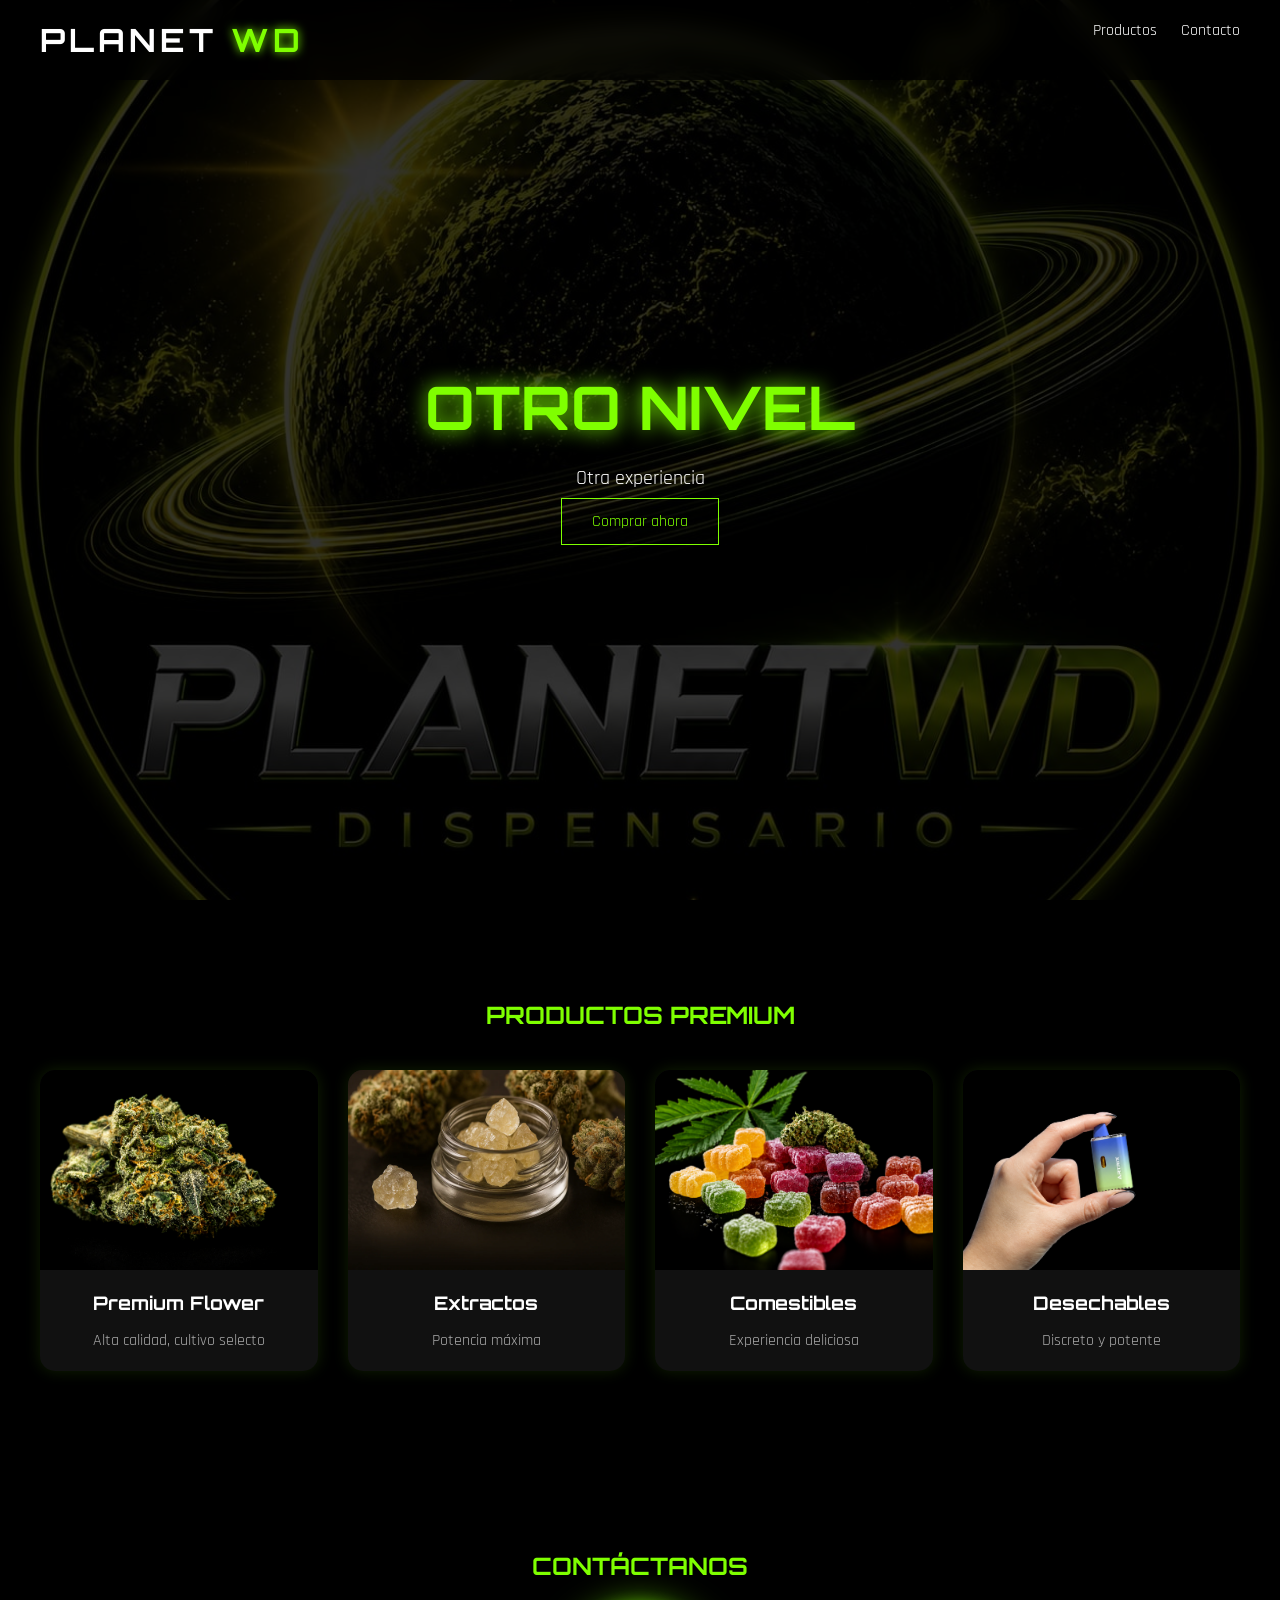
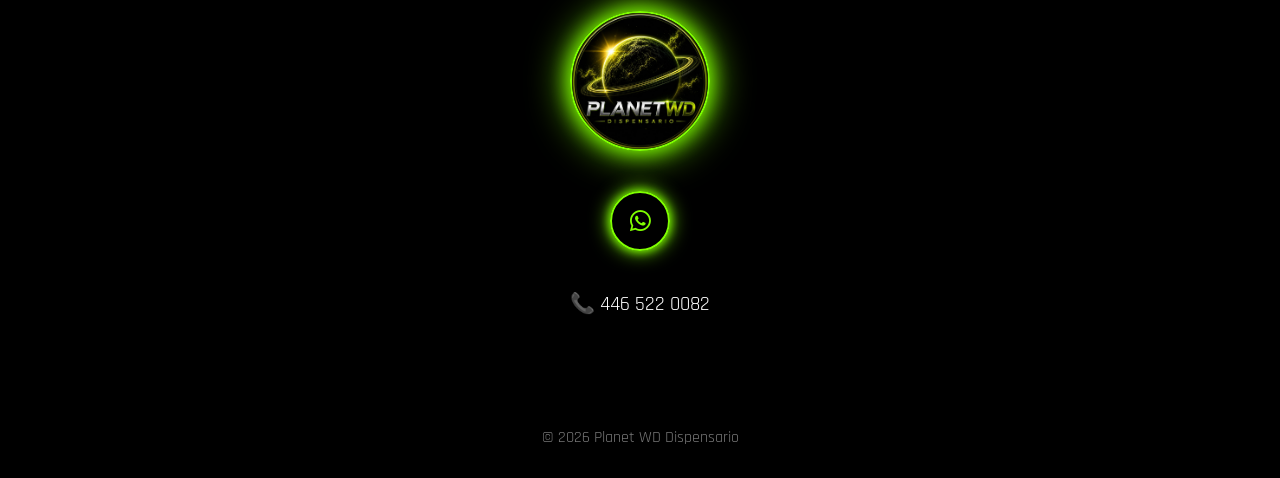
==== index.html @ 8eed3ee5 "mi pagina web" ====
<!DOCTYPE html>
<html lang="es">
<head>
  <meta charset="UTF-8">
  <meta name="viewport" content="width=device-width, initial-scale=1.0">
  <title>Planet WD Dispensario</title>
<link rel="icon" href="img/planeta.png" type="image/jpg">
  <!-- Fuentes -->
  <link href="https://fonts.googleapis.com/css2?family=Orbitron:wght@500;700&family=Rajdhani:wght@300;400;600&display=swap" rel="stylesheet">
<link rel="stylesheet" href="https://cdnjs.cloudflare.com/ajax/libs/font-awesome/6.5.0/css/all.min.css">
  <link rel="stylesheet" href="styles.css">
</head>

<body>

<!-- HEADER -->
<header>
  <h1>PLANET <span>WD</span></h1>
  <nav>
    <a href="#productos">Productos</a>
    <a href="#contacto">Contacto</a>
  </nav>
</header>

<!-- HERO -->
<section class="hero">
     <img src="img/planeta.png" class="hero-bg">
  <div class="overlay"></div>
  <div class="hero-text">
    <h2>OTRO NIVEL</h2>
    <p>Otra experiencia</p>
    <a href="#productos" class="btn">Comprar ahora</a>
  </div>
</section>

<!-- PRODUCTOS -->
<section id="productos" class="productos">
  <h2>PRODUCTOS PREMIUM</h2>

  <div class="grid">

    <a href="premium.html" class="card-link">
      <div class="card">
        <img src="img/flor.PNG">
        <h3>Premium Flower</h3>
        <p>Alta calidad, cultivo selecto</p>
      </div>
    </a>

    <a href="extractos.html" class="card-link">
      <div class="card">
        <img src="img/diamante.webp">
        <h3>Extractos</h3>
        <p>Potencia máxima</p>
      </div>
    </a>

    <a href="comestibles.html" class="card-link">
      <div class="card">
        <img src="img/comestibles.PNG">
        <h3>Comestibles</h3>
        <p>Experiencia deliciosa</p>
      </div>
    </a>

    <a href="desechables.html" class="card-link">
      <div class="card">
        <img src="img/desechables.PNG">
        <h3>Desechables</h3>
        <p>Discreto y potente</p>
      </div>
    </a>

  </div>
</section>

<!-- CONTACTO -->
<section id="contacto" class="contacto">
  <h2>CONTÁCTANOS</h2>
<!-- LOGO -->
  <div class="logo-contacto">
    <img src="img/logo.jpg" alt="Planet WD Logo">
  </div>
 
  <div class="social">
  <a href="https://wa.me/524465220082?text=Hola%20quiero%20información%20sobre%20sus%20productos" class="icon">
    <i class="fab fa-whatsapp"></i>
  </a>

</div>

  <p class="numero">📞 446 522 0082</p>

</section>

<footer>
  <p>© 2026 Planet WD Dispensario</p>
</footer>
<script>
  window.addEventListener("scroll", function() {
    let img = document.querySelector(".hero-bg");
    let scroll = window.scrollY;

    if(scroll > 100){
      img.style.opacity = "0";
    } else {
      img.style.opacity = "1";
    }
  });
</script>
</body>
</html>
---- styles.css ----
*{
  margin:0;
  padding:0;
  box-sizing:border-box;
}

body{
  font-family: 'Rajdhani', sans-serif;
  background:#000;
  color:#fff;
}

/* HEADER */
header{
  position:fixed;
  width:100%;
  display:flex;
  justify-content:space-between;
  padding:20px 40px;
  background:rgba(0,0,0,0.7);
  backdrop-filter: blur(10px);
  z-index:1000;
}

header h1{
  font-family:'Orbitron', sans-serif;
  letter-spacing:4px;
}

header span{
  color:#7fff00;
  text-shadow:0 0 10px #7fff00;
}

nav a{
  margin-left:20px;
  color:white;
  text-decoration:none;
}

/* HERO */
.hero{
  height:100vh;
  background:url('/img/logo.jpg') center/cover no-repeat;
  display:flex;
  justify-content:center;
  align-items:center;
  position:relative;
}

.overlay{
  position:absolute;
  width:100%;
  height:100%;
  background:rgba(0,0,0,0.8);
}

.hero-text{
  position:relative;
  text-align:center;
}

.hero h2{
  font-family:'Orbitron';
  font-size:60px;
  color:#7fff00;
  text-shadow:0 0 20px #7fff00;
}

.hero p{
  margin:20px 0;
  font-size:20px;
}

.btn{
  padding:12px 30px;
  border:1px solid #7fff00;
  color:#7fff00;
  text-decoration:none;
  transition:0.3s;
}

.btn:hover{
  background:#7fff00;
  color:#000;
}

/* PRODUCTOS */
.productos{
  padding:100px 40px;
  text-align:center;
}

.productos h2{
  font-family:'Orbitron';
  color:#7fff00;
  margin-bottom:40px;
}

.grid{
  display:grid;
  grid-template-columns:repeat(auto-fit, minmax(250px,1fr));
  gap:30px;
}

.card{
  background:#111;
  border-radius:15px;
  overflow:hidden;
  transition:0.3s;
  box-shadow:0 0 15px #7fff0020;
}

.card:hover{
  transform:scale(1.05);
  box-shadow:0 0 20px #7fff00;
}

.card img{
  width:100%;
  height:200px;
  object-fit:cover;
}

.card h3{
  font-family:'Orbitron';
  margin:15px 0;
}

.card p{
  color:#aaa;
  padding-bottom:20px;
}

/* CONTACTO */
.contacto{
  padding:80px 20px;
  text-align:center;
}

.contacto h2{
  font-family:'Orbitron';
  color:#7fff00;
}

.social{
  margin:30px 0;
}

.btn-social{
  display:inline-block;
  margin:10px;
  padding:10px 25px;
  border:1px solid #7fff00;
  color:#7fff00;
  text-decoration:none;
}

.btn-social:hover{
  background:#7fff00;
  color:#000;
}

.numero{
  font-size:20px;
  margin-top:20px;
}

/* FOOTER */
footer{
  text-align:center;
  padding:30px;
  background:#000;
  color:#777;
}

/* RESPONSIVE */
@media(max-width:768px){

  .hero h2{
    font-size:35px;
  }

  header{
    padding:15px 20px;
  }

}

.hero-bg{
  position:absolute;
  width:100%;
  height:100%;
  object-fit:cover;
  top:0;
  left:0;
  z-index:0;
  opacity:1;
  transition:opacity 0.6s ease;
}

/* Para que el texto esté arriba */
.hero-text{
  position:relative;
  z-index:2;
}

.overlay{
  z-index:1;
}

.logo-contacto{
  display:flex;
  justify-content:center;
  margin:30px 0;
}

.logo-contacto img{
  width:140px;
  height:140px;
  border-radius:50%;
  object-fit:cover;

  /* efecto premium */
  box-shadow: 
    0 0 20px #7fff00,
    0 0 40px #7fff00,
    inset 0 0 20px #7fff00;

  border:2px solid #7fff00;

  transition:0.3s;
}

.logo-contacto img:hover{
  transform:scale(1.1);
  box-shadow: 
    0 0 30px #7fff00,
    0 0 60px #7fff00;
}

.icon{
  display:inline-flex;
  justify-content:center;
  align-items:center;
  width:60px;
  height:60px;
  margin:10px;
  border-radius:50%;
  border:2px solid #7fff00;
  color:#7fff00;
  font-size:24px;
  text-decoration:none;

  box-shadow:
    0 0 10px #7fff00,
    0 0 20px #7fff00;

  transition:0.3s;
}

.icon:hover{
  background:#7fff00;
  color:#000;

  box-shadow:
    0 0 20px #7fff00,
    0 0 40px #7fff00;

  transform:scale(1.1);
}

.card-link{
  text-decoration:none;
  color:inherit;
}
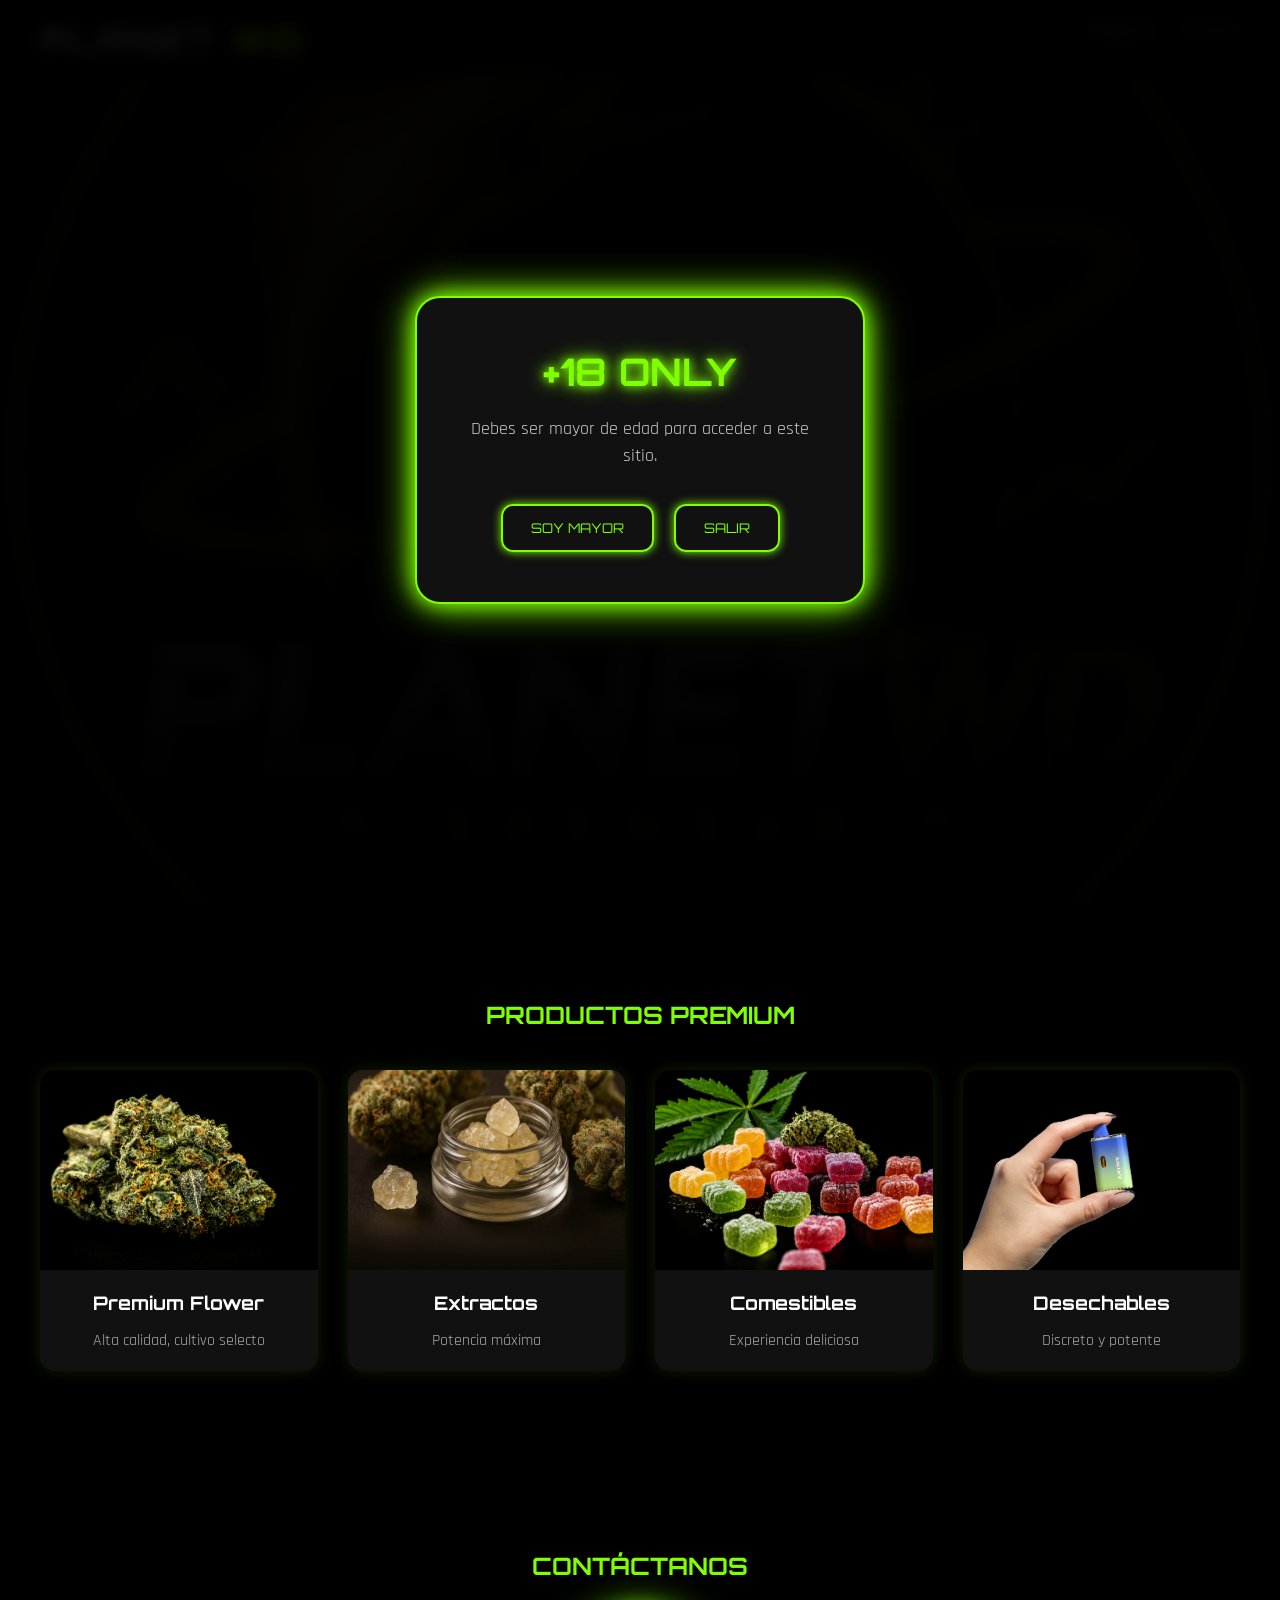
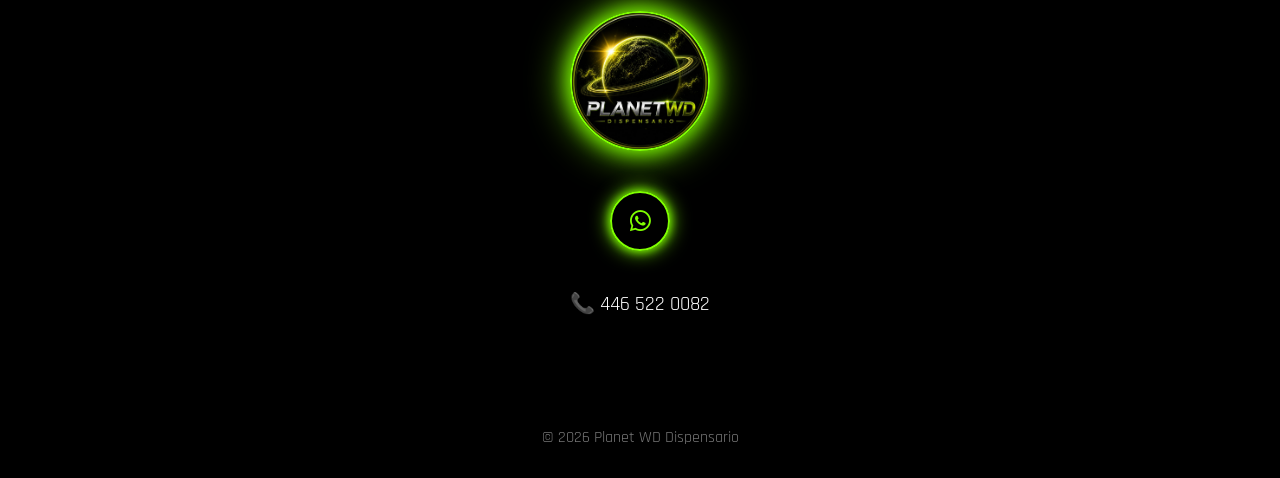
==== commit ed7141ce: "agregue modal +18" ====
--- a/index.html
+++ b/index.html
@@ -12,7 +12,25 @@
 </head>
 
 <body>
+<div id="ageModal" class="age-modal">
+  <div class="age-box">
+    <h1>+18 ONLY</h1>
 
+    <p>
+      Debes ser mayor de edad para acceder a este sitio.
+    </p>
+
+    <div class="buttons">
+      <button onclick="enterSite()" class="yes-btn">
+        SOY MAYOR
+      </button>
+
+      <button onclick="leaveSite()" class="no-btn">
+        SALIR
+      </button>
+    </div>
+  </div>
+</div>
 <!-- HEADER -->
 <header>
   <h1>PLANET <span>WD</span></h1>
@@ -29,7 +47,7 @@
   <div class="hero-text">
     <h2>OTRO NIVEL</h2>
     <p>Otra experiencia</p>
-    <a href="#productos" class="btn">Comprar ahora</a>
+    <a href="#productos" class="btn">Contactanos</a>
   </div>
 </section>
 
@@ -107,6 +125,14 @@
       img.style.opacity = "1";
     }
   });
+
+  function enterSite() {
+  document.getElementById("ageModal").style.display = "none";
+}
+
+function leaveSite() {
+  window.location.href = "https://google.com";
+}
 </script>
 </body>
 </html>
--- a/styles.css
+++ b/styles.css
@@ -273,4 +273,86 @@
 .card-link{
   text-decoration:none;
   color:inherit;
+}
+
+/* MODAL +18 */
+
+.age-modal{
+  position:fixed;
+  top:0;
+  left:0;
+  width:100%;
+  height:100%;
+  background:rgba(0,0,0,0.92);
+  display:flex;
+  justify-content:center;
+  align-items:center;
+  z-index:99999;
+  backdrop-filter: blur(8px);
+}
+
+.age-box{
+  width:90%;
+  max-width:450px;
+  background:#111;
+  border:2px solid #7fff00;
+  border-radius:25px;
+  padding:50px 35px;
+  text-align:center;
+
+  box-shadow:
+    0 0 20px #7fff00,
+    0 0 40px #7fff00;
+}
+
+.age-box h1{
+  font-family:'Orbitron', sans-serif;
+  color:#7fff00;
+  font-size:38px;
+  margin-bottom:20px;
+
+  text-shadow:
+    0 0 10px #7fff00,
+    0 0 20px #7fff00;
+}
+
+.age-box p{
+  color:#ccc;
+  font-size:18px;
+  margin-bottom:35px;
+  line-height:1.5;
+}
+
+.buttons{
+  display:flex;
+  justify-content:center;
+  gap:20px;
+  flex-wrap:wrap;
+}
+
+.yes-btn,
+.no-btn{
+  padding:14px 28px;
+  border-radius:12px;
+  border:2px solid #7fff00;
+  background:transparent;
+  color:#7fff00;
+  font-family:'Orbitron', sans-serif;
+  cursor:pointer;
+  transition:0.3s;
+
+  box-shadow:
+    0 0 10px #7fff00;
+}
+
+.yes-btn:hover,
+.no-btn:hover{
+  background:#7fff00;
+  color:#000;
+
+  box-shadow:
+    0 0 20px #7fff00,
+    0 0 40px #7fff00;
+
+  transform:scale(1.05);
 }
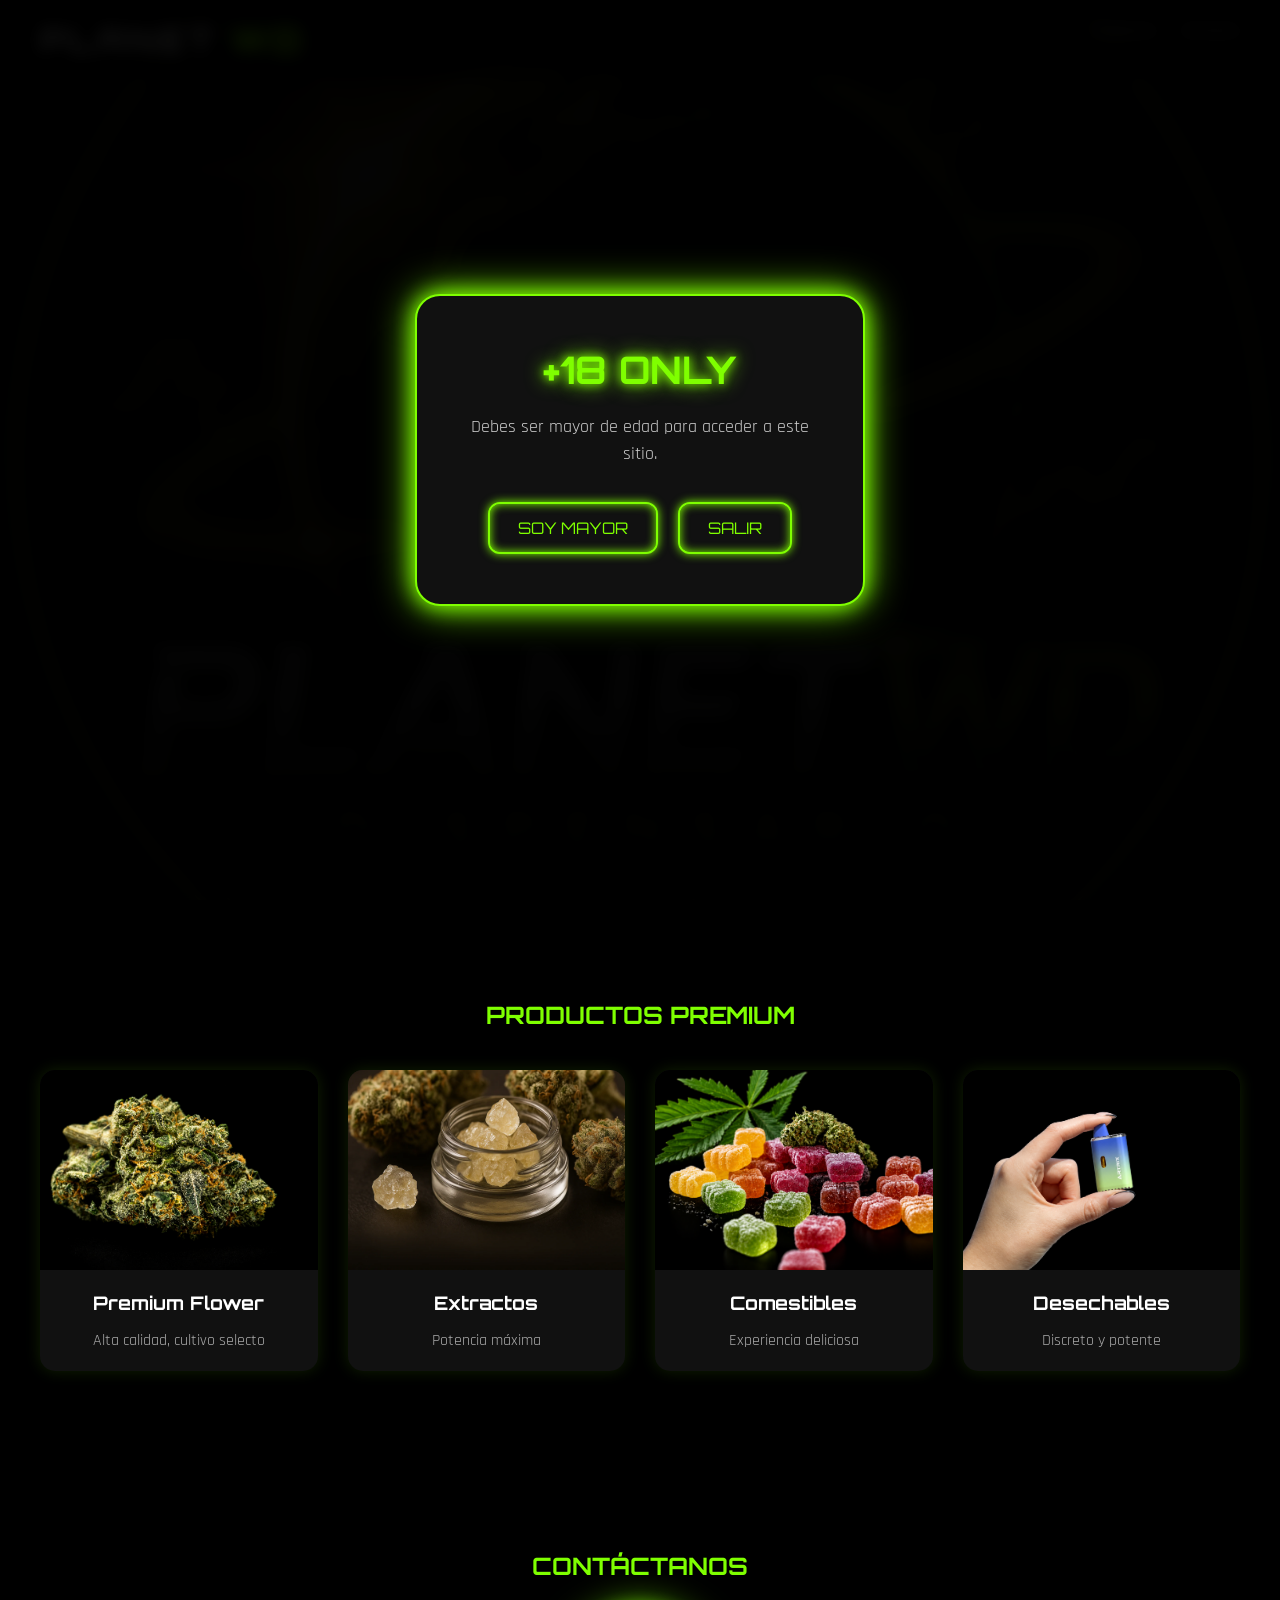
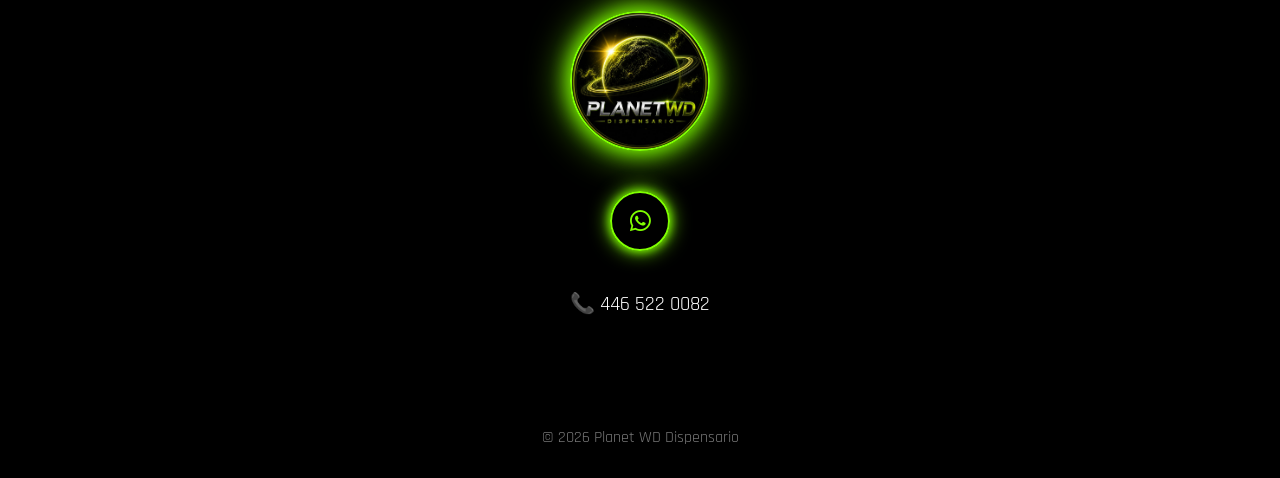
==== commit 47b65a21: "fix neon buttons" ====
--- a/index.html
+++ b/index.html
@@ -9,6 +9,8 @@
   <link href="https://fonts.googleapis.com/css2?family=Orbitron:wght@500;700&family=Rajdhani:wght@300;400;600&display=swap" rel="stylesheet">
 <link rel="stylesheet" href="https://cdnjs.cloudflare.com/ajax/libs/font-awesome/6.5.0/css/all.min.css">
   <link rel="stylesheet" href="styles.css">
+  <link href="https://fonts.googleapis.com/css2?family=Orbitron:wght@400;700&family=Rajdhani:wght@400;600&display=swap" rel="stylesheet">
+
 </head>
 
 <body>
--- a/styles.css
+++ b/styles.css
@@ -334,21 +334,28 @@
 .no-btn{
   padding:14px 28px;
   border-radius:12px;
-  border:2px solid #7fff00;
-  background:transparent;
-  color:#7fff00;
+  border:2px solid #7fff00 !important;
+  background:#111 !important;
+  color:#7fff00 !important;
+
   font-family:'Orbitron', sans-serif;
+  font-size:16px;
   cursor:pointer;
-  transition:0.3s;
-
-  box-shadow:
-    0 0 10px #7fff00;
+
+  transition:0.3s ease;
+
+  box-shadow:
+    0 0 10px #7fff00,
+    inset 0 0 10px #7fff00;
+
+  appearance:none;
+  -webkit-appearance:none;
 }
 
 .yes-btn:hover,
 .no-btn:hover{
-  background:#7fff00;
-  color:#000;
+  background:#7fff00 !important;
+  color:#000 !important;
 
   box-shadow:
     0 0 20px #7fff00,
